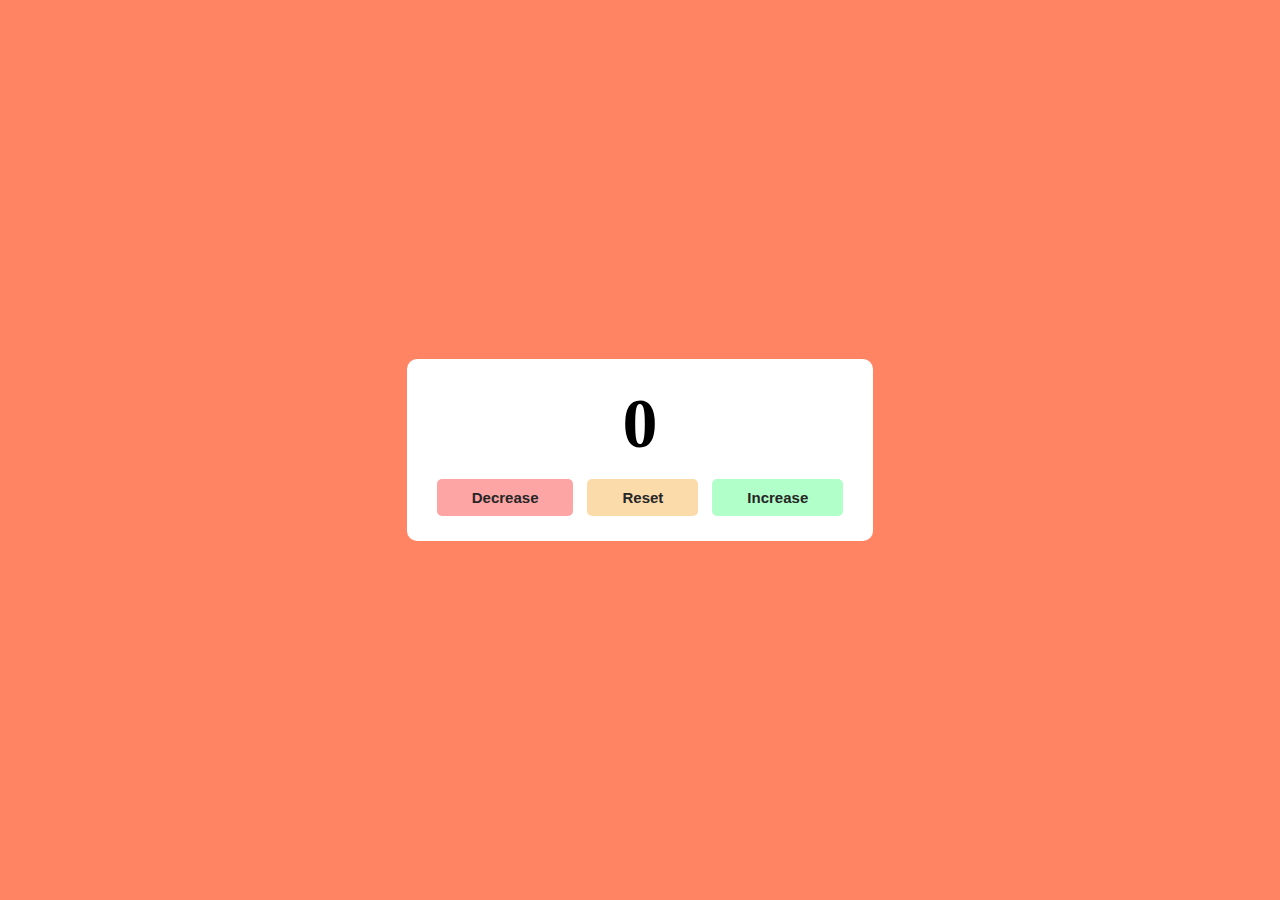
==== conter.html @ 09664599 "yak_cont" ====
<!DOCTYPE html>
<html lang="en">
<head>
    <meta charset="UTF-8">
    <meta http-equiv="X-UA-Compatible" content="IE=edge">
    <meta name="viewport" content="width=device-width, initial-scale=1.0">
    <title>Document</title>
    <style>
        *, *::after, *::before{
    margin: 0;
    padding: 0;  
}
html,
body {
    height: 100%;
}

body{
    background: rgb(255, 132, 100);
    background: linear-gradient(
        90deg,
        rgba(255,132,100,1)0%,
        rgba(253,150,165,1)100%,
    )
}
.container{
    display: flex;
    align-items: center;
    justify-content: center;
    height: 100%;
}
.card-body{
    background:#fff ;
    padding: 25px;
    border-radius: 10px;
    text-align: center;
}
.card-body h1{
    margin-bottom: 15px;
    font-size: 70px;
}
.card-btn button{
    border-radius: 5px;
    color: #262626;
    padding: 10px 35px;
    border: 0;
    font-size: 15px;
    font-weight: bold;
    margin: 0 5px;
    cursor: pointer;
    transition: 0.5s;
}
button#Decrease {
    background: #fda5a5;
}
button#Decrease:hover{
    background: #ff2600;
    color: #fff;
}
button#Reset {
    background: #fcdbab;
}
button#Reset:hover{
    background: #f79f1f;
    color: #fff;
}
button#Increase {
    background: #b1ffc9;
}
button#Increase:hover{
    background: #00ff40;
    color: #fff;
}
    </style>
</head>
<body>
    <div class="container">
        <div class="card-body">
            <h1 id="title">0</h1>
            <div class="card-btn">
                <button id="Decrease">Decrease</button>
                <button id="Reset">Reset</button>
                <button id="Increase">Increase</button>
                
            </div>
        </div>
    </div>

 <script>
    const mainTitle = document.querySelector('#title');
let curValue = 0;
const btnDecrease = document.querySelector('#Decrease');
const btnReset = document.querySelector('#Reset');
const btnIncrease = document.querySelector('#Increase');


btnIncrease.addEventListener('click', () => {
curValue++;
mainTitle.textContent = curValue;
});

btnDecrease.addEventListener('click', () => {
    curValue--;
    mainTitle.textContent = curValue;
});
btnReset.addEventListener('click', () => {
    curValue = 0;
    mainTitle.textContent = curValue;
});

 </script>    
</body>
</html>
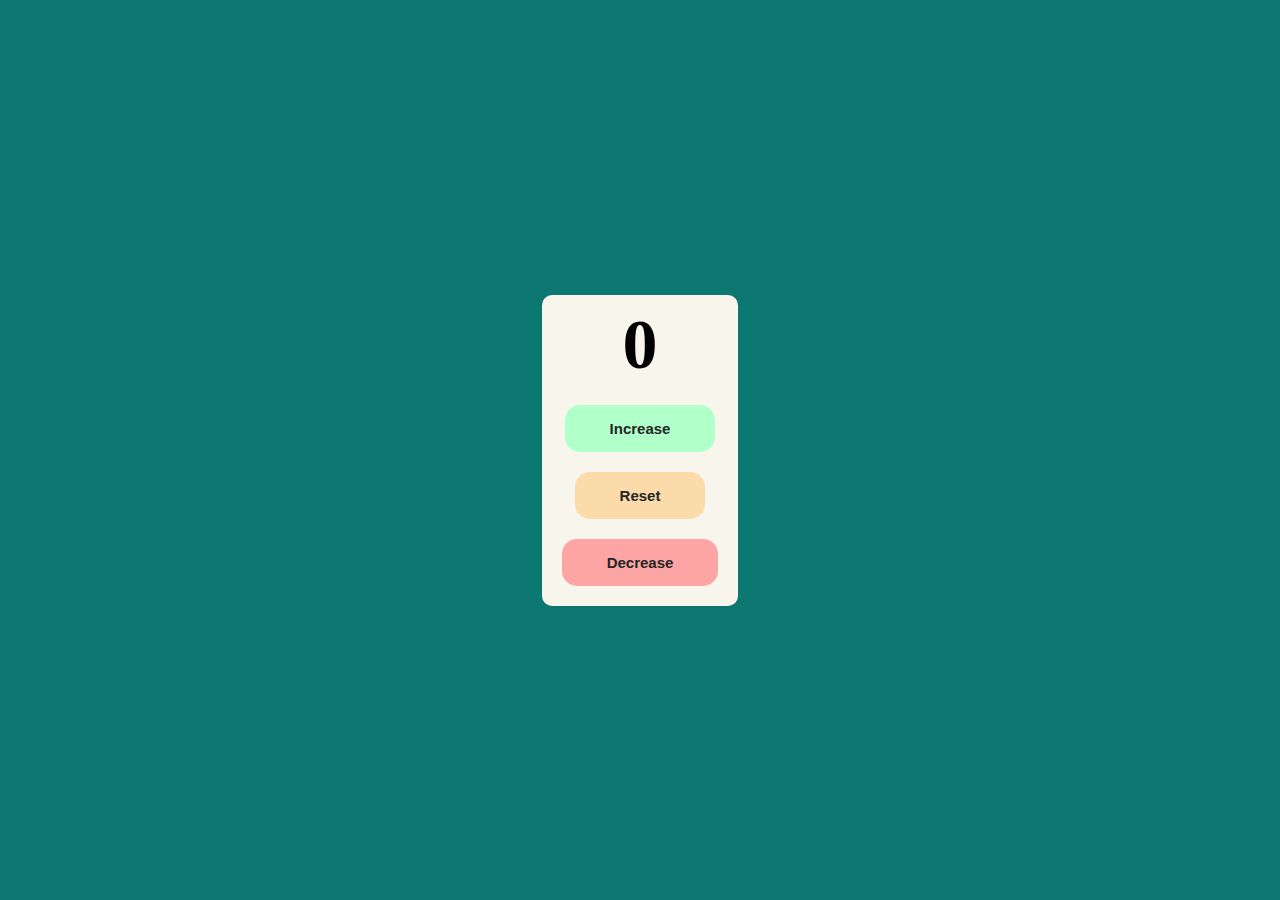
==== commit ca0f3953: "Add files via upload" ====
--- a/conter.html
+++ b/conter.html
@@ -16,11 +16,11 @@
 }
 
 body{
-    background: rgb(255, 132, 100);
+    background: rgb(13, 119, 114);
     background: linear-gradient(
         90deg,
-        rgba(255,132,100,1)0%,
-        rgba(253,150,165,1)100%,
+        rgb(73, 165, 168)0%,
+        rgb(223, 248, 252)100%,
     )
 }
 .container{
@@ -30,23 +30,23 @@
     height: 100%;
 }
 .card-body{
-    background:#fff ;
-    padding: 25px;
+    background:rgb(248, 246, 236) ;
+    padding: 10px;
     border-radius: 10px;
     text-align: center;
 }
 .card-body h1{
-    margin-bottom: 15px;
+    margin-bottom: 10px;
     font-size: 70px;
 }
 .card-btn button{
-    border-radius: 5px;
+    border-radius: 15px;
     color: #262626;
-    padding: 10px 35px;
+    padding:  15px 45px;
     border: 0;
     font-size: 15px;
     font-weight: bold;
-    margin: 0 5px;
+    margin: 10px;
     cursor: pointer;
     transition: 0.5s;
 }
@@ -54,7 +54,7 @@
     background: #fda5a5;
 }
 button#Decrease:hover{
-    background: #ff2600;
+    background: #f74b2d;
     color: #fff;
 }
 button#Reset {
@@ -68,7 +68,7 @@
     background: #b1ffc9;
 }
 button#Increase:hover{
-    background: #00ff40;
+    background: #1fd46a;
     color: #fff;
 }
     </style>
@@ -78,10 +78,13 @@
         <div class="card-body">
             <h1 id="title">0</h1>
             <div class="card-btn">
+                <button id="Increase">Increase</button>
+            </div>
+            <div class="card-btn">
+                <button id="Reset">Reset</button>
+            </div>
+            <div class="card-btn">
                 <button id="Decrease">Decrease</button>
-                <button id="Reset">Reset</button>
-                <button id="Increase">Increase</button>
-                
             </div>
         </div>
     </div>
